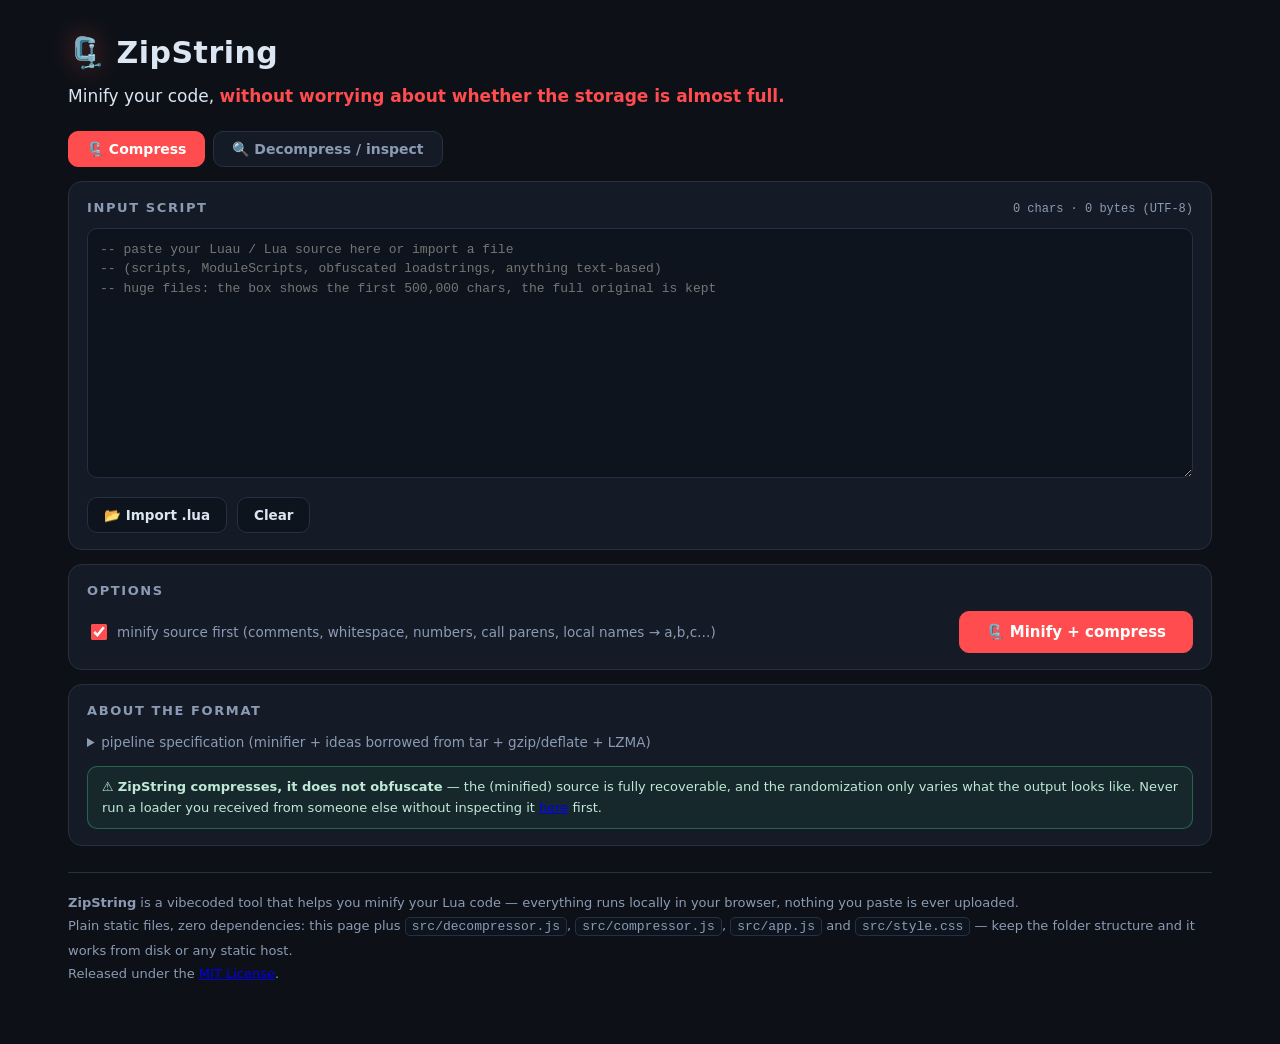
==== index.html @ c06af2b4 "Initial upload" ====
<!doctype html>
<html lang="en">
<head>
<meta charset="utf-8">
<meta name="viewport" content="width=device-width,initial-scale=1">
<title>ZipString · Compress</title>
<meta name="description" content="Minify and zip-grade compress Luau/Lua scripts into one single-line self-extracting loadstring. 100% client-side.">
<link rel="canonical" href="compressor/">
<meta http-equiv="refresh" content="0; url=compressor/">
<link rel="icon" href="data:image/svg+xml,<svg xmlns='http://www.w3.org/2000/svg' viewBox='0 0 100 100'><text y='.9em' font-size='90'>🗜️</text></svg>">
<style>html{background:#0d1117}</style>
</head>
<body>
<script>try{location.replace("compressor/")}catch(e){}</script>
<p style="color:#8b9bb4;font:15px system-ui,sans-serif;text-align:center;padding-top:40px">Redirecting to the <a href="compressor/" style="color:#ff4d4d">compressor</a>…</p>
</body>
</html>
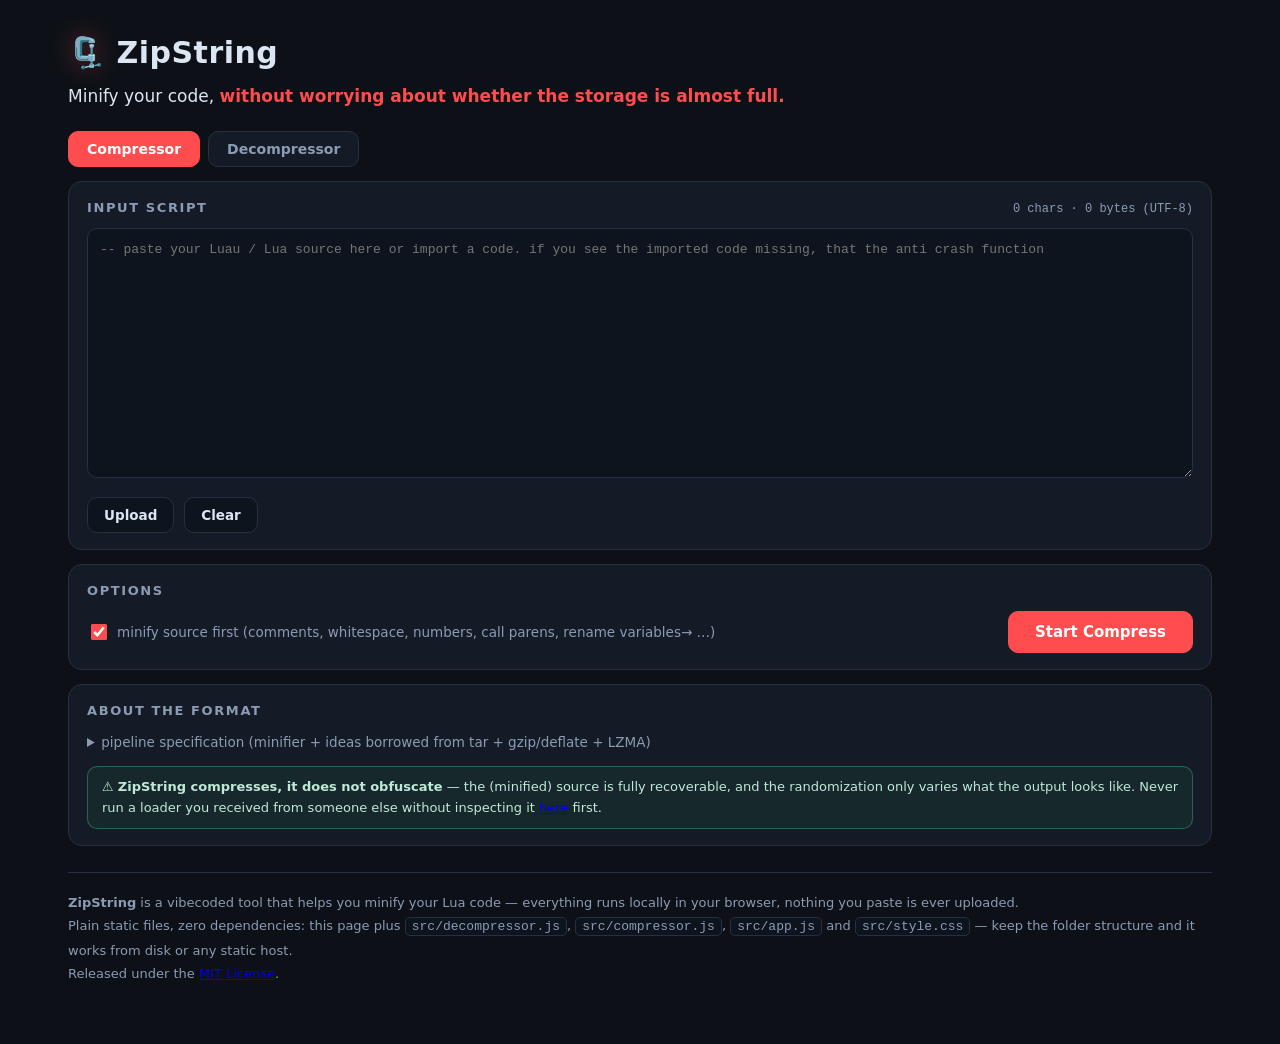
==== commit e7796b4a: "Update ZipString" ====
--- a/index.html
+++ b/index.html
@@ -4,7 +4,7 @@
 <meta charset="utf-8">
 <meta name="viewport" content="width=device-width,initial-scale=1">
 <title>ZipString · Compress</title>
-<meta name="description" content="Minify and zip-grade compress Luau/Lua scripts into one single-line self-extracting loadstring. 100% client-side.">
+<meta name="description" content="Compress your Lua Script">
 <link rel="canonical" href="compressor/">
 <meta http-equiv="refresh" content="0; url=compressor/">
 <link rel="icon" href="data:image/svg+xml,<svg xmlns='http://www.w3.org/2000/svg' viewBox='0 0 100 100'><text y='.9em' font-size='90'>🗜️</text></svg>">
